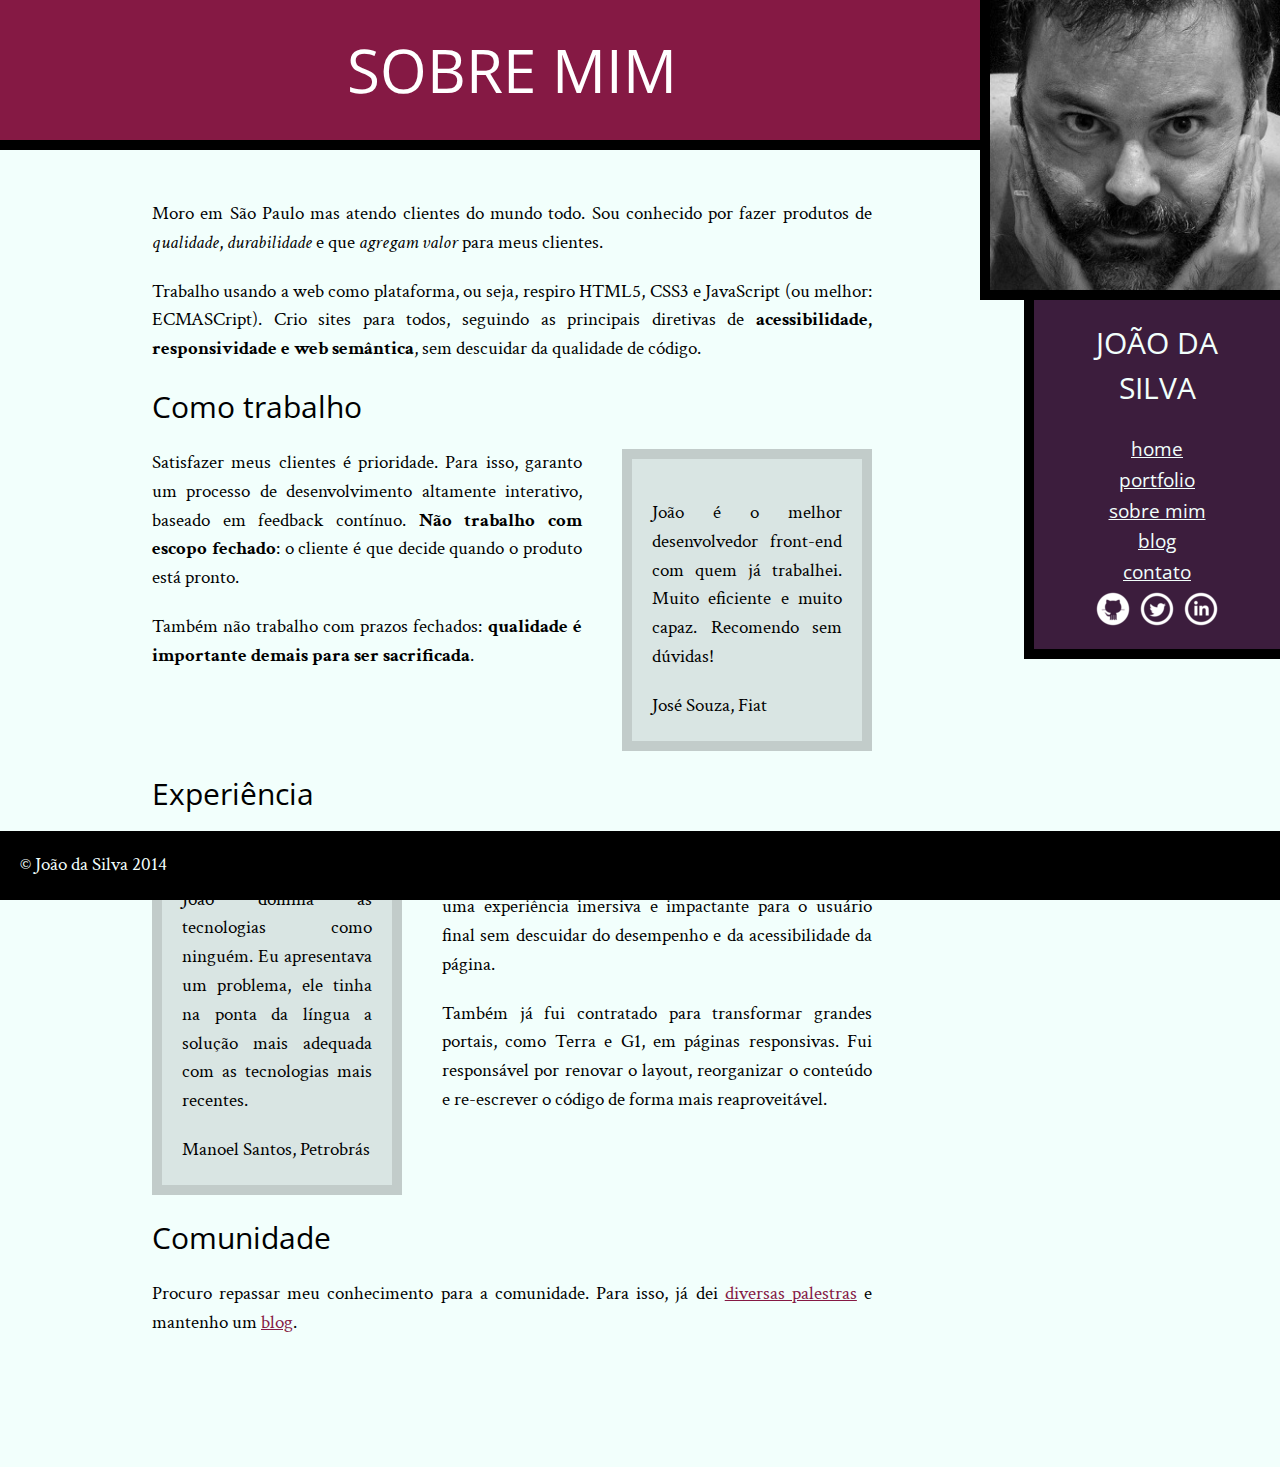
==== bio.html @ 22c5b890 "commit para arquivos necessarios do curso" ====
<!DOCTYPE html>
<html>
<head>
    <meta charset="utf-8">
    <title>João da Silva - Biografia</title>
    <link rel="icon" href="imagens/favicon.png">
    <link rel="stylesheet" href="css/reset.css">
    <link rel="stylesheet" href="css/site.css">
    <link rel="stylesheet" href="css/bio.css">
    <link rel="stylesheet" href="http://fonts.googleapis.com/css?family=Crimson+Text:400,400italic,600">
    <link rel="stylesheet" href="http://fonts.googleapis.com/css?family=Open+Sans+Condensed:700">
</head>
<body>
    <main>
        <h1 class="titulo-principal">Sobre mim</h1>
        <div class="container">
            <p>Moro em São Paulo mas atendo clientes do mundo todo. Sou conhecido por fazer produtos de <em>qualidade</em>, <em>durabilidade</em> e que <em>agregam valor</em> para meus clientes.</p>
            <p>Trabalho usando a web como plataforma, ou seja, respiro HTML5, CSS3 e JavaScript (ou melhor: ECMASCript). Crio sites para todos, seguindo as principais diretivas de <strong>acessibilidade, responsividade e web semântica</strong>, sem descuidar da qualidade de código.</p>
            <h2 class="subtitulo-texto">Como trabalho</h2>
            <blockquote class="citacao-bio fiat">
                <p>João é o melhor desenvolvedor front-end com quem já trabalhei. Muito eficiente e muito capaz. Recomendo sem dúvidas!</p>
                <cite>José Souza, Fiat</cite>
            </blockquote>
            <p>Satisfazer meus clientes é prioridade. Para isso, garanto um processo de desenvolvimento altamente interativo, baseado em feedback contínuo. <strong>Não trabalho com escopo fechado</strong>: o cliente é que decide quando o produto está pronto.</p>
            <p>Também não trabalho com prazos fechados: <strong>qualidade é importante demais para ser sacrificada</strong>.</p>
            <h2 class="subtitulo-texto">Experiência</h2>
            <blockquote class="citacao-bio petrobras">
                <p>João domina as tecnologias como ninguém. Eu apresentava um problema, ele tinha na ponta da língua a solução mais adequada com as tecnologias mais recentes.</p>
                <cite>Manoel Santos, Petrobrás</cite>
            </blockquote>
            <p>Já desenvolvi projetos para grandes empresas como <a href="http://bmw.com">BMW</a>, <a href="http://www.uol.com.br">UOL</a> e <a href="http://www.ibm.com.br">IBM</a>. Neles, o foco principal era entregar uma experiência imersiva e impactante para o usuário final sem descuidar do desempenho e da acessibilidade da página.</p>
            <p>Também já fui contratado para transformar grandes portais, como Terra e G1, em páginas responsivas. Fui responsável por renovar o layout, reorganizar o conteúdo e re-escrever o código de forma mais reaproveitável.</p>
            <h2 class="subtitulo-texto">Comunidade</h2>
            <p>Procuro repassar meu conhecimento para a comunidade. Para isso, já dei <a href="portfolio.html">diversas palestras</a> e mantenho um <a href="blog.html">blog</a>.</p>
        </div>
    </main>
    <img src="imagens/eu.jpg" alt="Minha foto" class="minha-foto">
    <aside class="navegacao-site">
        <h1>João da Silva</h1>
        <nav>
            <ul>
                <li><a href="index.html">Home</a></li>
                <li><a href="portfolio.html">Portfolio</a></li>
                <li><a href="bio.html">Sobre mim</a></li>
                <li><a href="blog.html">Blog</a></li>
                <li><a href="contato.html">Contato</a></li>
            </ul>
        </nav>
        <ul class="icones-redes-sociais">
            <li>
                <a href="https://github.com/joaodasilva" class="github">
                    Github
                </a>
            </li>
            <li>
                <a href="https://twitter.com/joaodasilva" class="twitter">
                    Twitter
                </a>
            </li>
            <li>
                <a href="https://br.linkedin.com/pub/joão-da-silva/32/4/508" class="linkedin">
                    LinkedIn
                </a>
            </li>
        </ul>
    </aside>
    <footer class="rodape-pagina">
        &copy; João da Silva 2014
    </footer>
</body>
</html>
---- css/site.css ----
body {
    font-family: "Crimson Text", "Times New Roman", serif;
    background-color: #F2FFFC;
    font-size: 120%;
    line-height: 1.5;
}

h1,
h2,
.subtitulo-principal {
    font-family: "Open Sans Condensed", "Arial", sans-serif;
}

h1 {
    text-transform: uppercase;
    font-size: 60px;
}

.titulo-principal {
    text-align: center;
    background-color: #851944;
    color: #FFF;
    padding: 25px;
    border-bottom: 10px solid #000;
}

.subtitulo-texto {
    font-size: 30px;
    clear: both;
}

main a {
    color: #851944;
}

main p {
    text-align: justify;
    margin: 20px 0;
}

.navegacao-site {
    text-align: center;
    background-color: #3C1D3D;
    color: #F2FFFC;
    padding: 20px;
}

.navegacao-site a {
    color: inherit;
    font-family: "Open Sans Condensed", "Arial", sans-serif;
    text-transform: lowercase;
}

.navegacao-site h1 {
    font-size: 30px;
    margin-bottom: 25px;
}

.rodape-pagina {
    background-color: #000;
    color: #F2FFFC;
    padding: 20px;
    clear: both;
    position: fixed;
    bottom: 0;
    left: 0;
    width: 100%;
    box-sizing: border-box;
}

.container {
    width: 720px;
    margin-left: auto;
    margin-right: auto;
    padding: 30px 0;
}

strong {
    font-weight: bold;
}

em {
    font-style: italic;
}

.icones-redes-sociais li {
    display: inline-block;
}

.icones-redes-sociais a {
    width: 40px;
    height: 40px;
    display: block;
    text-indent: -99999px;
}

.github {
    background-image: url(../imagens/github.png);
}

.twitter {
    background-image: url(../imagens/twitter.png);
}

.linkedin {
    background-image: url(../imagens/linkedin.png);
}

main {
    width: 80%;
    float: left;
    padding-bottom: 80px;
}

.minha-foto,
.navegacao-site {
    border-left: 10px solid black;
    border-bottom: 10px solid black;
    box-sizing: border-box;
}

.navegacao-site {
    width: 20%;
    float: right;
    position: relative;
    top: 300px;
}

.minha-foto {
    position: absolute;
    top: 0;
    right: 0;
    height: 300px;
}
---- css/bio.css ----
.citacao-bio {
    background-color: #D9E5E3;
    border: 10px solid #C2CCCA;
    padding: 20px;
    margin: 20px 40px;
    width: 250px;
    box-sizing: border-box;
}

.petrobras {
    float: left;
    margin-left: 0;
}

.fiat {
    float: right;
    margin-right: 0;
}
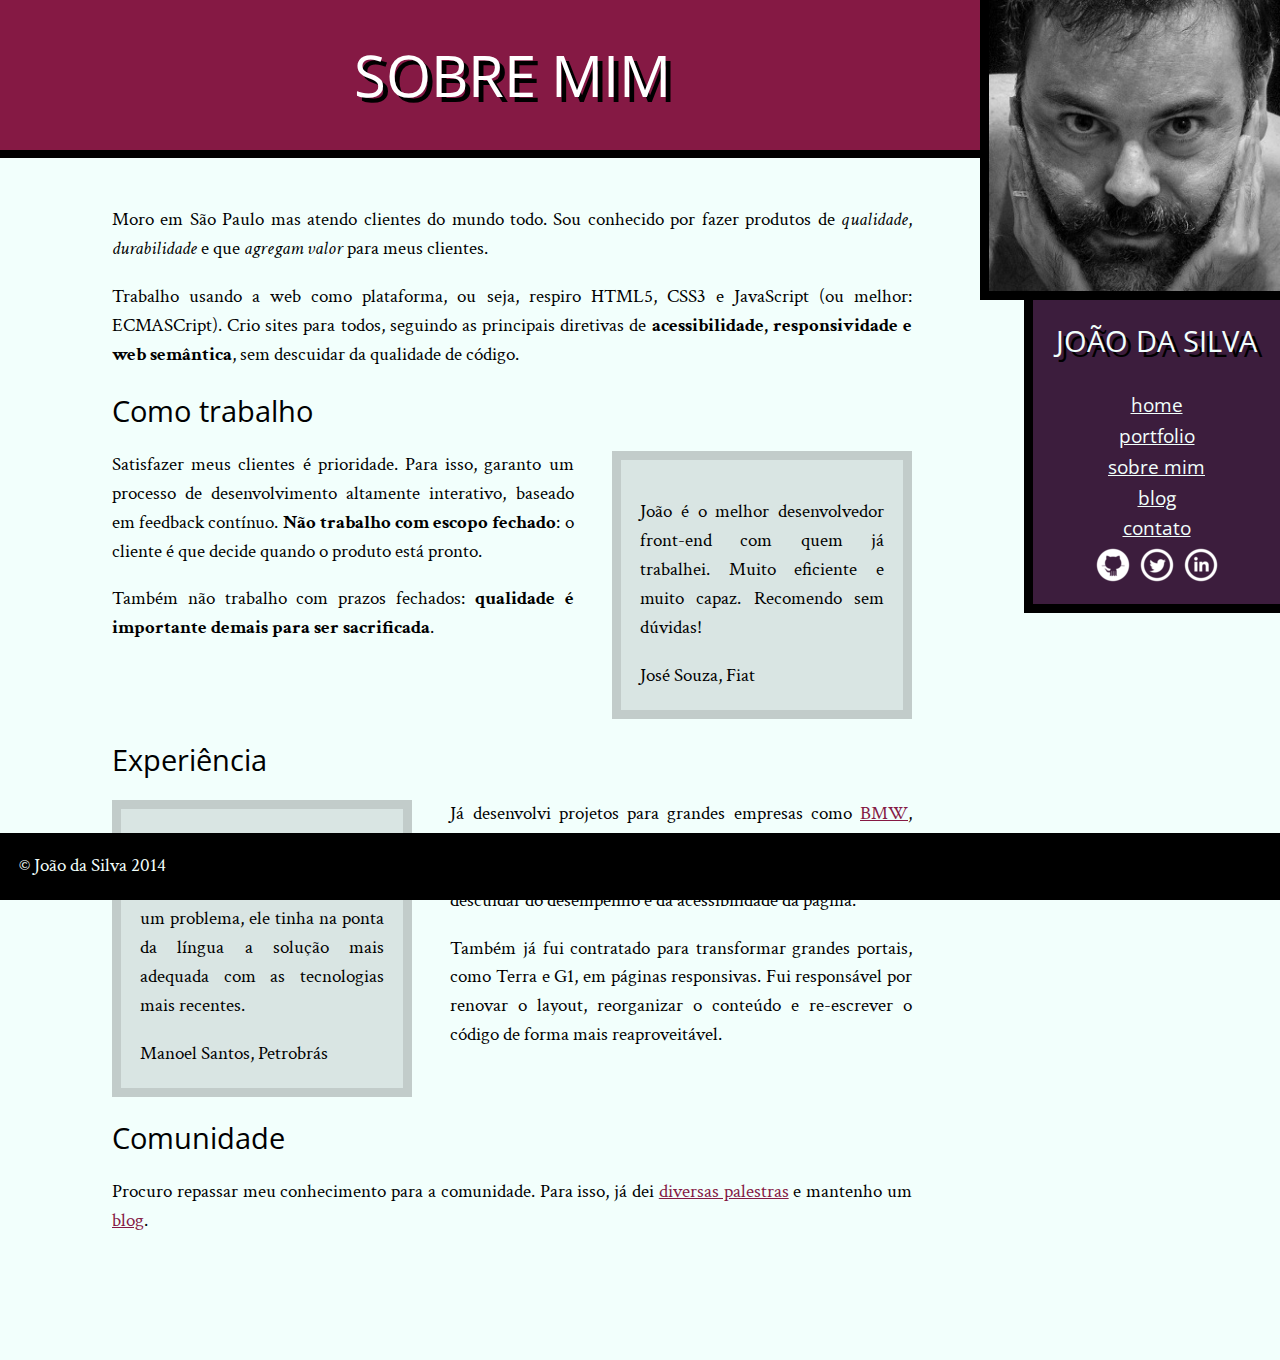
==== commit 938d921f: "FInalizando aula 8" ====
--- a/bio.html
+++ b/bio.html
@@ -17,7 +17,7 @@
             <p>Moro em São Paulo mas atendo clientes do mundo todo. Sou conhecido por fazer produtos de <em>qualidade</em>, <em>durabilidade</em> e que <em>agregam valor</em> para meus clientes.</p>
             <p>Trabalho usando a web como plataforma, ou seja, respiro HTML5, CSS3 e JavaScript (ou melhor: ECMASCript). Crio sites para todos, seguindo as principais diretivas de <strong>acessibilidade, responsividade e web semântica</strong>, sem descuidar da qualidade de código.</p>
             <h2 class="subtitulo-texto">Como trabalho</h2>
-            <blockquote class="citacao-bio fiat">
+            <blockquote class="citacao-bio fiat" tabindex="1">
                 <p>João é o melhor desenvolvedor front-end com quem já trabalhei. Muito eficiente e muito capaz. Recomendo sem dúvidas!</p>
                 <cite>José Souza, Fiat</cite>
             </blockquote>
--- a/css/site.css
+++ b/css/site.css
@@ -13,19 +13,20 @@
 
 h1 {
     text-transform: uppercase;
-    font-size: 60px;
+    font-size: 3em;
+    text-shadow: 5px 5px #000;
 }
 
 .titulo-principal {
     text-align: center;
     background-color: #851944;
     color: #FFF;
-    padding: 25px;
-    border-bottom: 10px solid #000;
+    padding: 2rem;
+    border-bottom: .5rem solid #000;
 }
 
 .subtitulo-texto {
-    font-size: 30px;
+    font-size: 1.5em;
     clear: both;
 }
 
@@ -33,16 +34,28 @@
     color: #851944;
 }
 
+main a:hover,
+main a:focus,
+footer a:hover,
+footer a:focus {
+    color: red;
+}
+
 main p {
     text-align: justify;
-    margin: 20px 0;
+    margin: 1em 0;
+}
+
+.navegacao-site a:hover,
+.navegacao-site a:focus {
+    text-shadow: 0 0 10px pink;
 }
 
 .navegacao-site {
     text-align: center;
     background-color: #3C1D3D;
     color: #F2FFFC;
-    padding: 20px;
+    padding: 1em;
 }
 
 .navegacao-site a {
@@ -52,14 +65,14 @@
 }
 
 .navegacao-site h1 {
-    font-size: 30px;
-    margin-bottom: 25px;
+    font-size: 1.5em;
+    margin-bottom: 1em;
 }
 
 .rodape-pagina {
     background-color: #000;
     color: #F2FFFC;
-    padding: 20px;
+    padding: 1em;
     clear: both;
     position: fixed;
     bottom: 0;
@@ -69,10 +82,10 @@
 }
 
 .container {
-    width: 720px;
+    width: 80ch;
     margin-left: auto;
     margin-right: auto;
-    padding: 30px 0;
+    padding: 1.5em 0;
 }
 
 strong {
@@ -109,13 +122,13 @@
 main {
     width: 80%;
     float: left;
-    padding-bottom: 80px;
+    padding-bottom: 4em;
 }
 
 .minha-foto,
 .navegacao-site {
-    border-left: 10px solid black;
-    border-bottom: 10px solid black;
+    border-left: .5em solid black;
+    border-bottom: .5em solid black;
     box-sizing: border-box;
 }
 
--- a/css/bio.css
+++ b/css/bio.css
@@ -1,11 +1,27 @@
 .citacao-bio {
     background-color: #D9E5E3;
-    border: 10px solid #C2CCCA;
-    padding: 20px;
-    margin: 20px 40px;
-    width: 250px;
+    border: .5em solid #C2CCCA;
+    padding: 1em;
+    margin: 1em 2em;
+    width: 30ch;
     box-sizing: border-box;
 }
+
+.citacao-bio:hover,
+.citacao-bio:focus {
+    box-shadow: 0 0 0 99999px rgba(0,0,0,.8);
+}
+
+.citacao-bio:nth-of-type(odd):hover,
+.citacao-bio:nth-of-type(odd):focus {
+    transform: scale(1.2) rotate(5deg);
+}
+
+.citacao-bio:nth-of-type(even):hover,
+.citacao-bio:nth-of-type(even):focus {
+    transform: scale(1.2) rotate(-5deg);
+}
+
 
 .petrobras {
     float: left;
@@ -16,3 +32,4 @@
     float: right;
     margin-right: 0;
 }
+
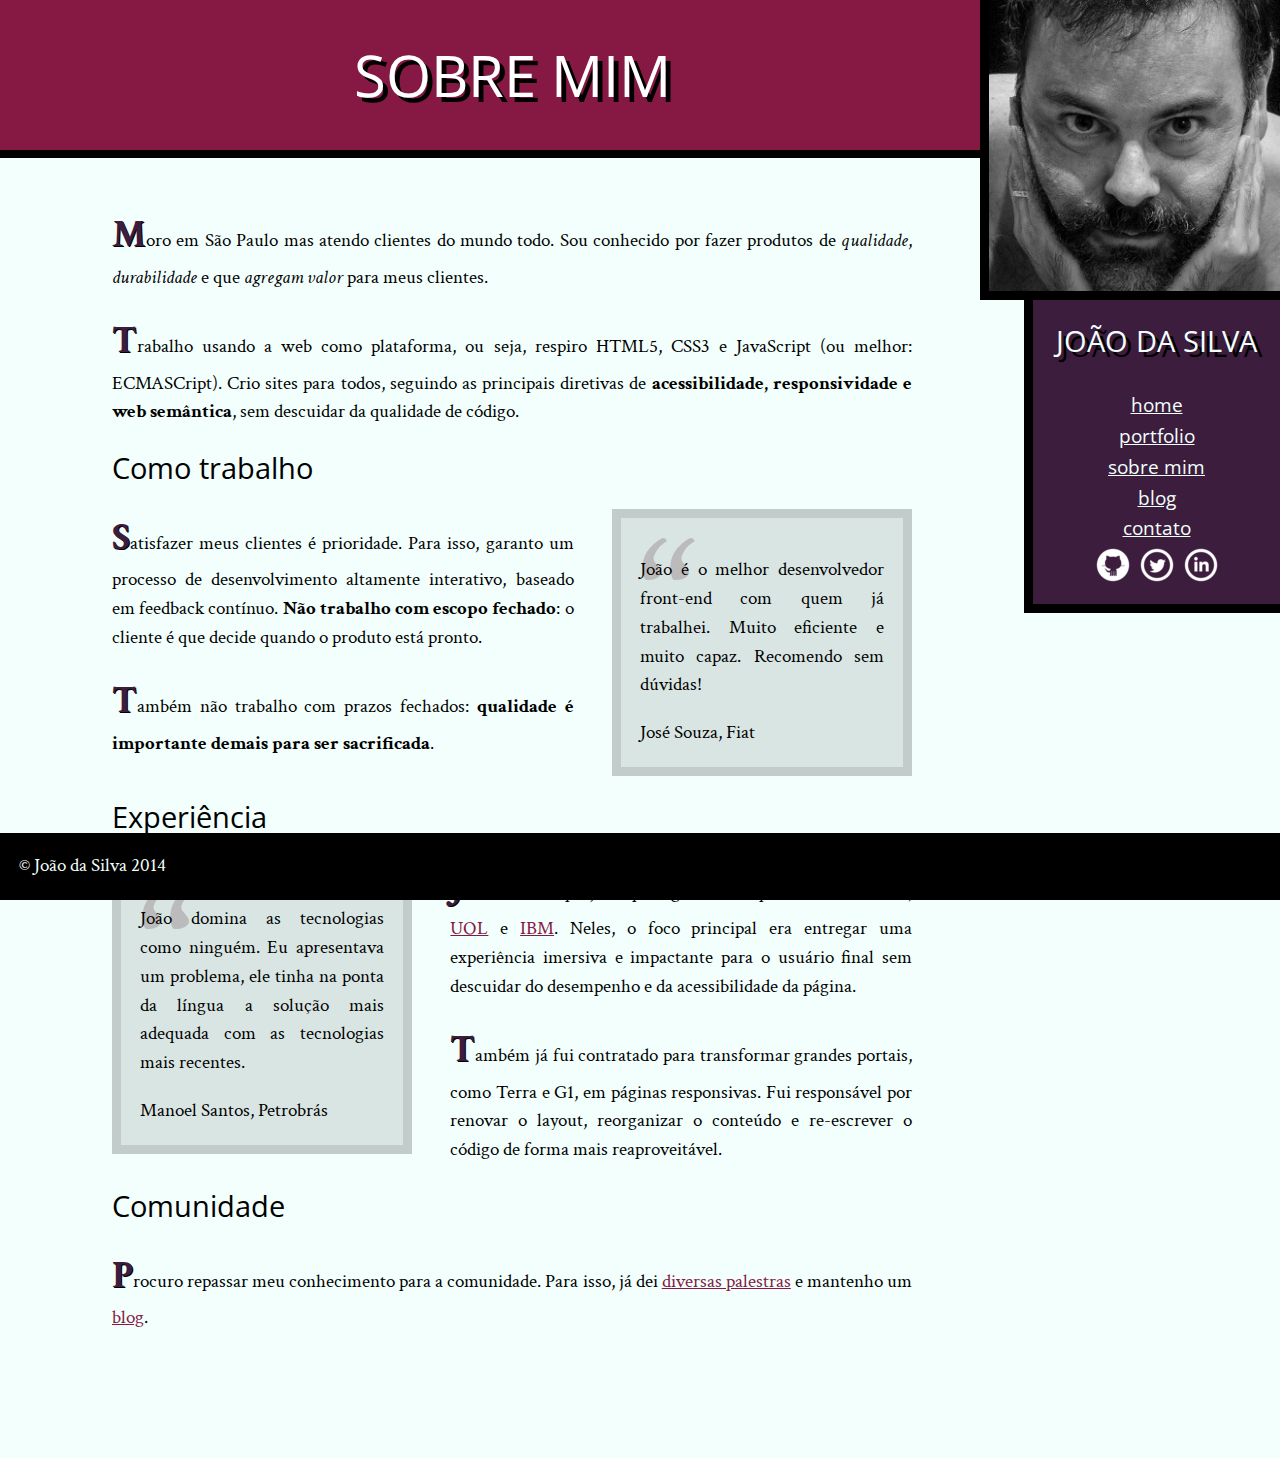
==== commit dc7e7125: "finalizando a aula 9" ====
--- a/bio.html
+++ b/bio.html
@@ -48,17 +48,17 @@
         </nav>
         <ul class="icones-redes-sociais">
             <li>
-                <a href="https://github.com/joaodasilva" class="github">
+                <a href="https://github.com/joaodasilva" class="github" data-tooltip="Veja meus projetos opensource">
                     Github
                 </a>
             </li>
             <li>
-                <a href="https://twitter.com/joaodasilva" class="twitter">
+                <a href="https://twitter.com/joaodasilva" class="twitter" data-tooltip="Siga-me no Twitter">
                     Twitter
                 </a>
             </li>
             <li>
-                <a href="https://br.linkedin.com/pub/joão-da-silva/32/4/508" class="linkedin">
+                <a href="https://br.linkedin.com/pub/joão-da-silva/32/4/508" class="linkedin" data-tooltip="Veja meu currículo">
                     LinkedIn
                 </a>
             </li>
--- a/css/site.css
+++ b/css/site.css
@@ -105,7 +105,28 @@
     height: 40px;
     display: block;
     text-indent: -99999px;
+
 }
+
+/* regras para adicionar titulos estilizados ao link*/
+.icones-redes-sociais a {
+    position: relative;
+}
+
+.icones-redes-sociais a:hover::after,
+.icones-redes-sociais a:focus::after {
+    /* attr para fazer atribuacao as regras para data-tootip*/
+    content: attr(data-tooltip);
+    position: absolute;
+    top: 100%;
+    right: 0;
+    text-indent: 0;
+    width: 300%;
+    background: black;
+    font-size: .75em;
+}
+/* fim regras para adicionar titulos estilizados ao link*/
+
 
 .github {
     background-image: url(../imagens/github.png);
--- a/css/bio.css
+++ b/css/bio.css
@@ -33,3 +33,21 @@
     margin-right: 0;
 }
 
+.container > p::first-letter {
+    font-size: 200%;
+    font-weight: bold;
+    color: #3C1D3D;
+    text-shadow: 1px 1px #000;
+}
+
+.citacao-bio::before {
+    content: '“';
+    position: absolute;
+    font-size: 10em;
+    color: #bbb;
+    line-height: .8;
+}
+
+.citacao-bio > p {
+    position: relative;
+}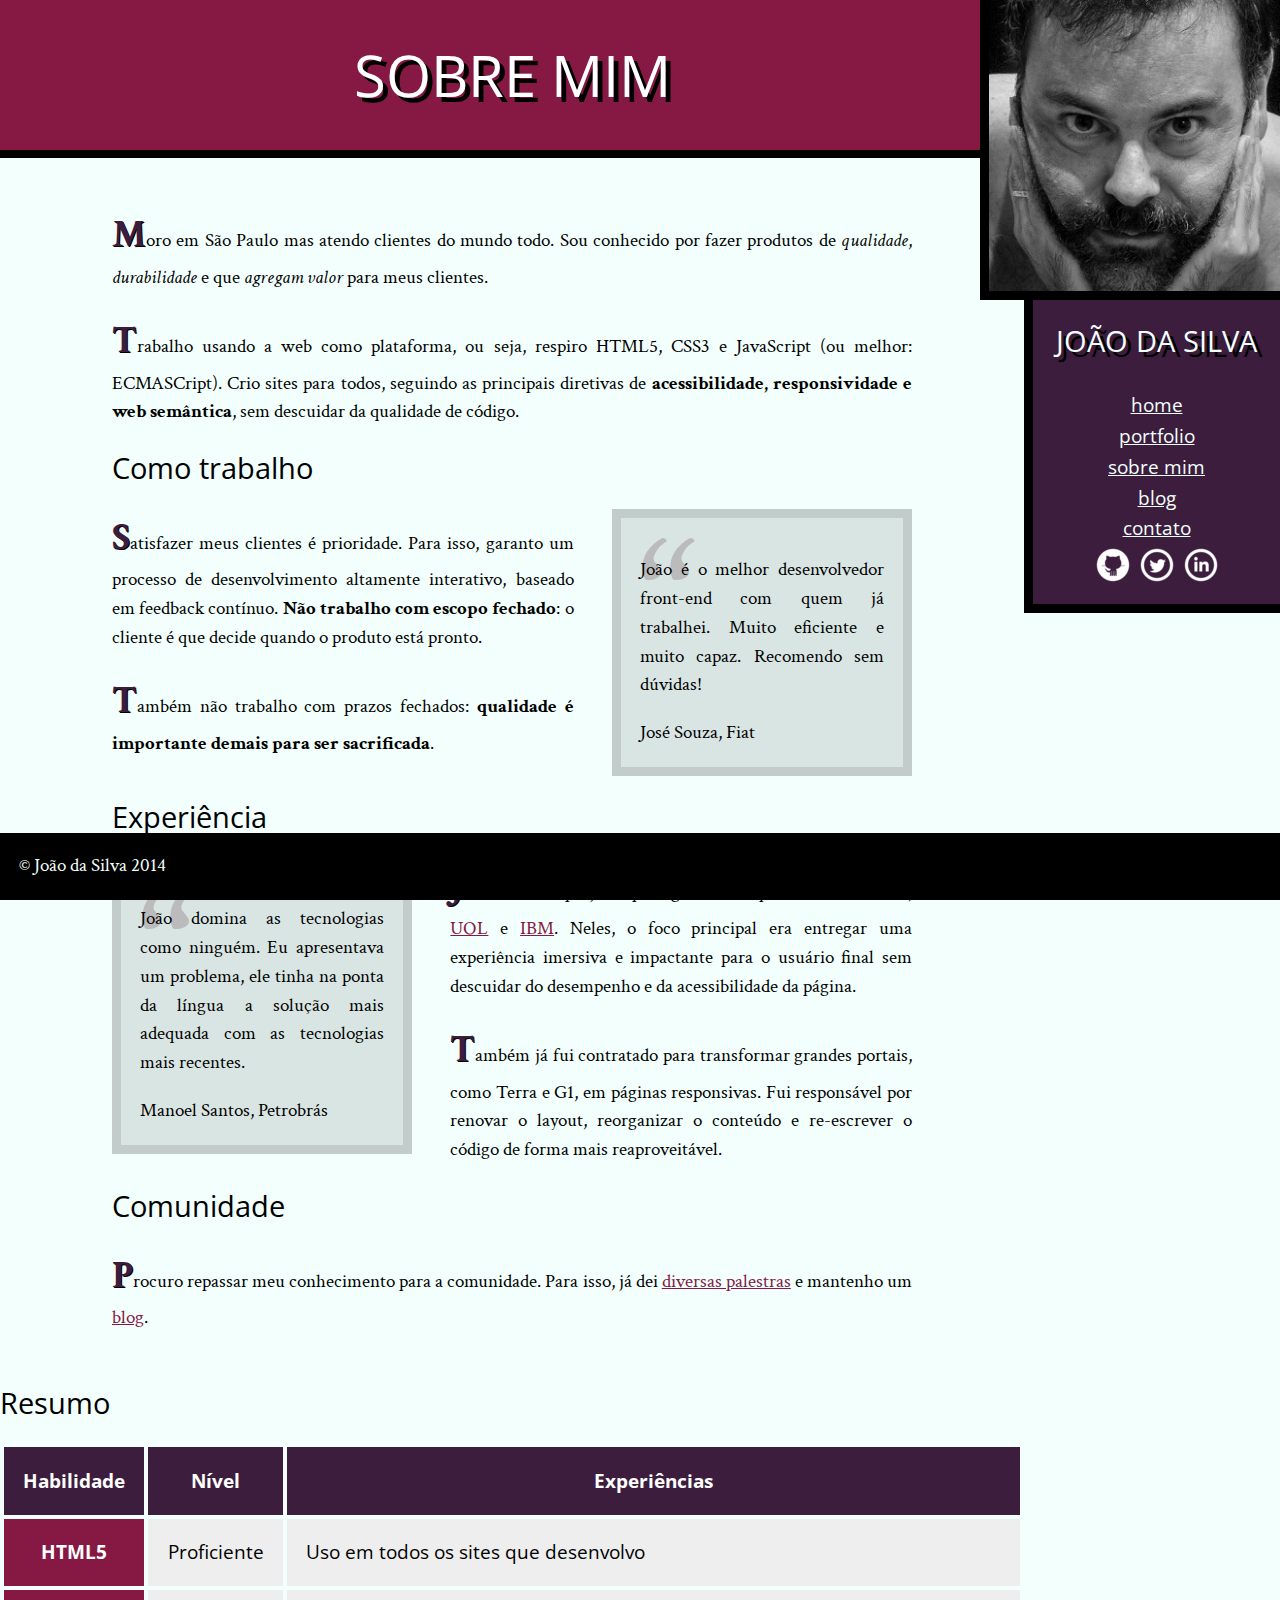
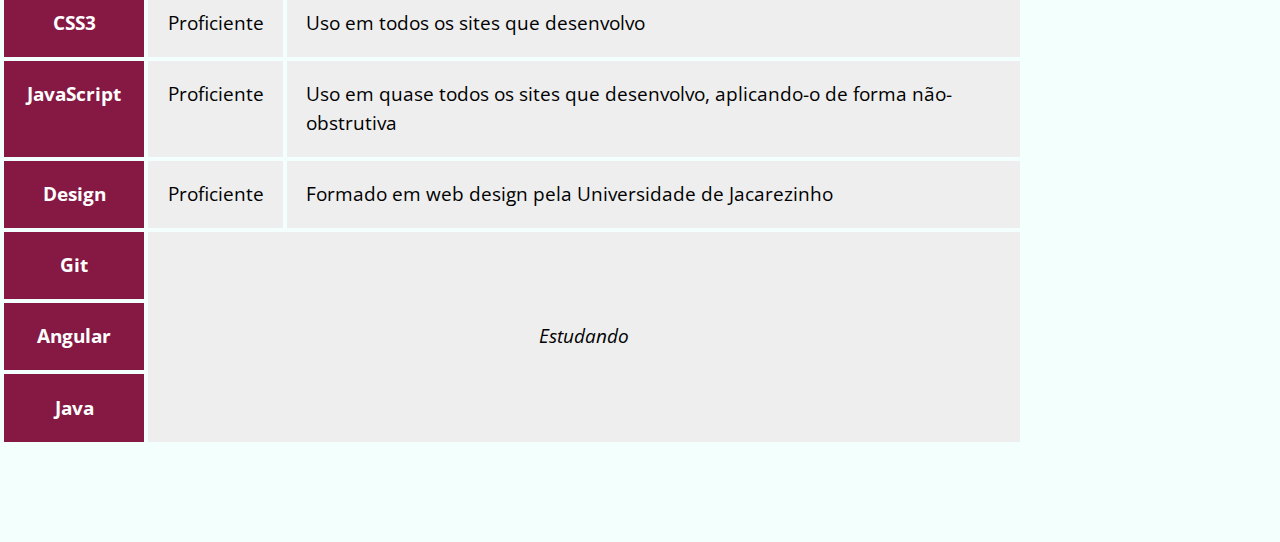
==== commit e513ea64: "finalizando aula 12" ====
--- a/bio.html
+++ b/bio.html
@@ -33,6 +33,49 @@
             <h2 class="subtitulo-texto">Comunidade</h2>
             <p>Procuro repassar meu conhecimento para a comunidade. Para isso, já dei <a href="portfolio.html">diversas palestras</a> e mantenho um <a href="blog.html">blog</a>.</p>
         </div>
+
+        <h2 class="subtitulo-texto"> Resumo<h2>
+            <table class="habilidades">
+                <thead>
+                    <tr>
+                        <th>Habilidade</th>
+                        <th>Nível</th>
+                        <th>Experiências</th>
+                    </tr>
+                </thead>
+                <tbody>
+                    <tr>
+                        <th>HTML5</th>
+                        <td>Proficiente</td>
+                        <td>Uso em todos os sites que desenvolvo</td>
+                    </tr>
+                    <tr>
+                        <th>CSS3</th>
+                        <td>Proficiente</td>
+                        <td>Uso em todos os sites que desenvolvo</td>
+                    </tr>
+                    <tr>
+                        <th>JavaScript</th>
+                        <td>Proficiente</td>
+                        <td>Uso em quase todos os sites que desenvolvo, aplicando-o de forma não-obstrutiva</td>
+                    </tr>
+                    <tr>
+                        <th>Design</th>
+                        <td>Proficiente</td>
+                        <td>Formado em web design pela Universidade de Jacarezinho</td>
+                    </tr>
+                    <tr>
+                        <th>Git</th>
+                        <td colspan="2" rowspan="3">Estudando</td>
+                    </tr>
+                    <tr>
+                        <th>Angular</th>
+                    </tr>
+                    <tr>
+                        <th>Java</th>
+                    </tr>
+                </tbody>
+            </table>
     </main>
     <img src="imagens/eu.jpg" alt="Minha foto" class="minha-foto">
     <aside class="navegacao-site">
--- a/css/bio.css
+++ b/css/bio.css
@@ -50,4 +50,37 @@
 
 .citacao-bio > p {
     position: relative;
-}+}
+
+.habilidades {
+    border-collapse: separate;
+    border-spacing: .25em;
+    margin: 1em 0;
+}
+
+.habilidades th {
+    font-weight: bold;
+    background-color: #851944;
+    color: white;
+}
+
+.habilidades td {
+    background-color: #eee;
+}
+
+.habilidades th,
+.habilidades td {
+    padding: 1em;
+}
+
+.habilidades thead th {
+    background-color: #3C1D3D;
+}
+
+.habilidades [colspan] {
+    text-align: center;
+    font-style: italic;
+}
+.habilidades [rowspan] {
+    vertical-align: middle;
+}
